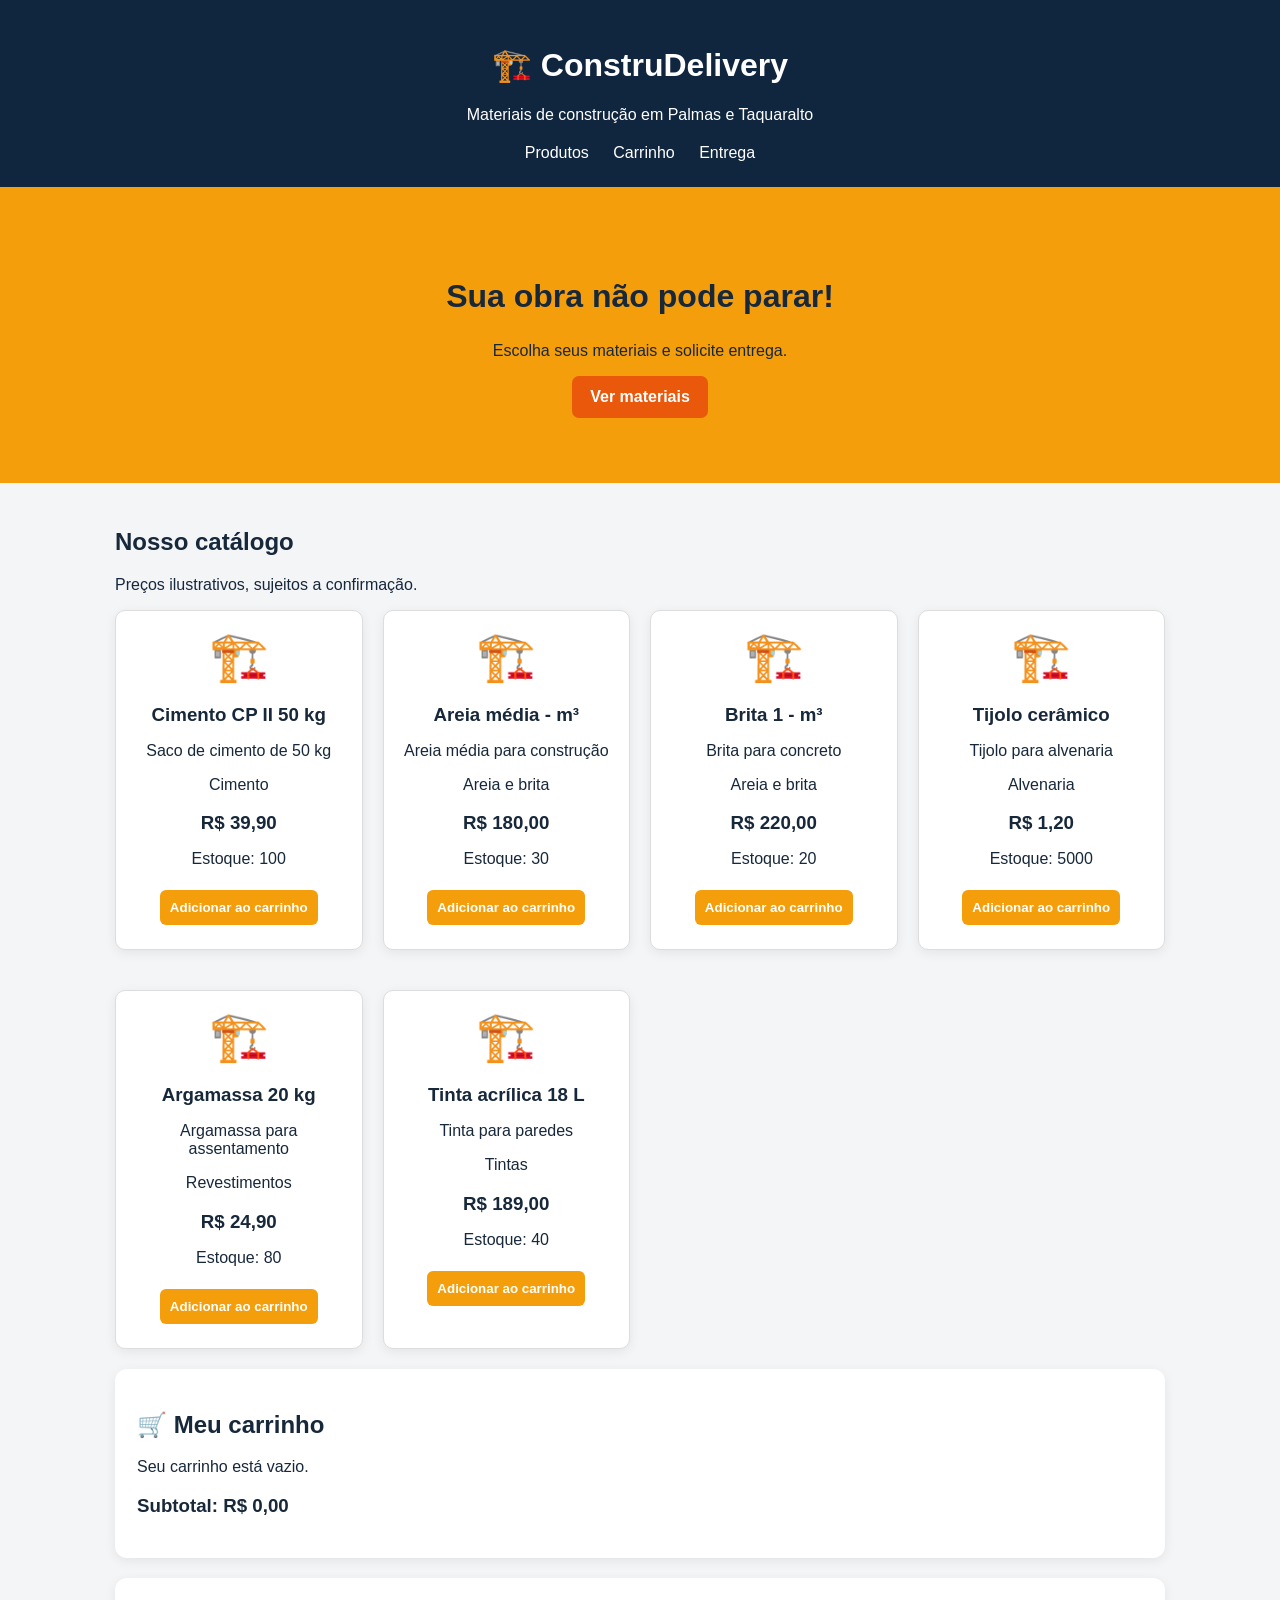
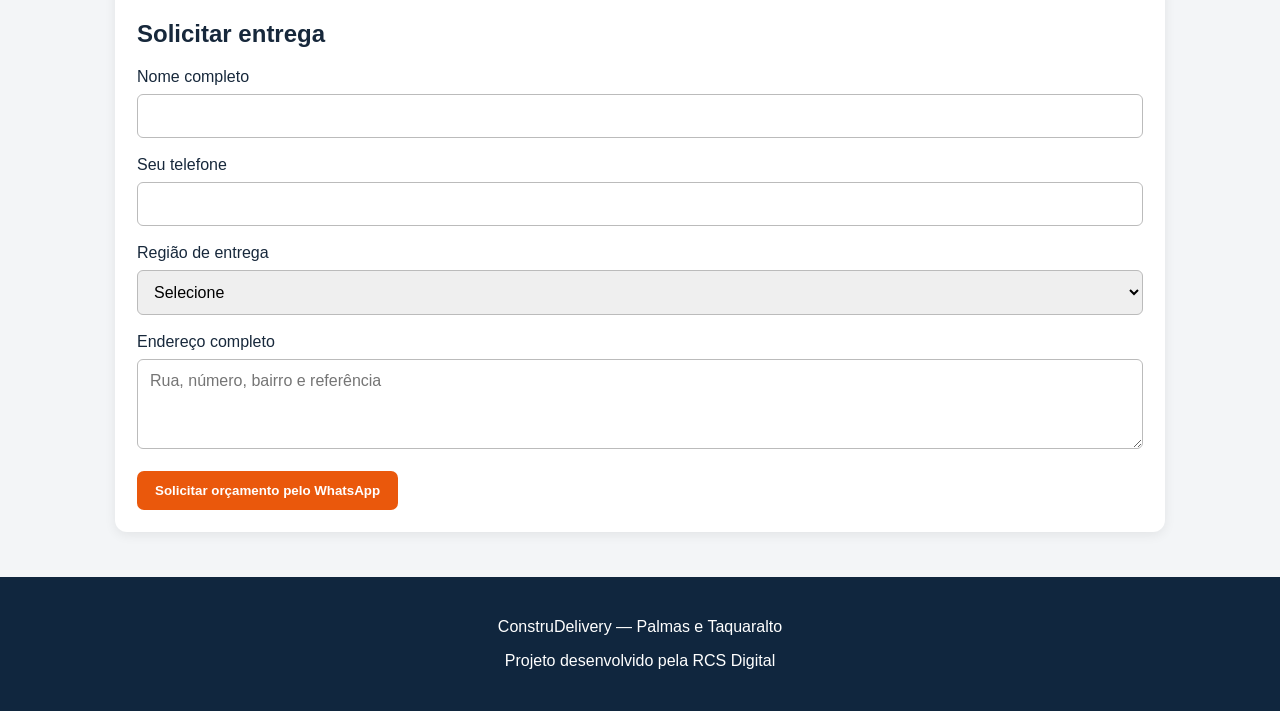
==== index.html @ 4298eec6 "Add files via upload" ====
<!DOCTYPE html>
<html lang="pt-BR">
<head>
  <meta charset="UTF-8">
  <meta name="viewport" content="width=device-width, initial-scale=1">
  <title>ConstruDelivery | Palmas e Taquaralto</title>
  <link rel="stylesheet" href="style.css">
  <script src="script.js" defer></script>
</head>
<body>
  <header>
    <h1>🏗️ ConstruDelivery</h1>
    <p>Materiais de construção em Palmas e Taquaralto</p>
    <nav>
      <a href="#produtos">Produtos</a>
      <a href="#carrinho">Carrinho</a>
      <a href="#entrega">Entrega</a>
    </nav>
  </header>

  <section class="hero">
    <h2>Sua obra não pode parar!</h2>
    <p>Escolha seus materiais e solicite entrega.</p>
    <a class="botao" href="#produtos">Ver materiais</a>
  </section>

  <main>
    <section id="produtos">
      <h2>Nosso catálogo</h2>
      <p>Preços ilustrativos, sujeitos a confirmação.</p>
      <div id="lista-produtos" class="grade"></div>
    </section>

    <section id="carrinho" class="painel">
      <h2>🛒 Meu carrinho</h2>
      <div id="itens-carrinho"></div>
      <h3 id="total">Subtotal: R$ 0,00</h3>
    </section>

    <section id="entrega" class="painel">
      <h2>Solicitar entrega</h2>
      <form id="form-pedido">
        <label for="nome">Nome completo</label>
        <input id="nome" required maxlength="100">

        <label for="telefone">Seu telefone</label>
        <input id="telefone" type="tel" required>

        <label for="regiao">Região de entrega</label>
        <select id="regiao" required>
          <option value="">Selecione</option>
          <option value="Palmas">Palmas</option>
          <option value="Taquaralto">Taquaralto</option>
        </select>

        <label for="endereco">Endereço completo</label>
        <textarea id="endereco" required
          placeholder="Rua, número, bairro e referência"></textarea>

        <button type="submit" class="botao">
          Solicitar orçamento pelo WhatsApp
        </button>
      </form>
    </section>
  </main>

  <footer>
    <p>ConstruDelivery — Palmas e Taquaralto</p>
    <p>Projeto desenvolvido pela RCS Digital</p>
  </footer>
</body>
</html>
---- style.css ----
* {
  box-sizing: border-box;
}

body {
  margin: 0;
  font-family: Arial, sans-serif;
  background: #f3f5f7;
  color: #17283b;
}

header {
  background: #10263e;
  color: white;
  padding: 25px;
  text-align: center;
}

nav {
  margin-top: 20px;
}

nav a {
  color: white;
  margin: 10px;
  text-decoration: none;
}

.hero {
  background: #f59e0b;
  text-align: center;
  padding: 65px 20px;
}

.hero h2 {
  font-size: 32px;
}

main {
  max-width: 1100px;
  margin: auto;
  padding: 25px;
}

.grade {
  display: grid;
  grid-template-columns: repeat(auto-fit, minmax(220px, 1fr));
  gap: 20px;
}

.produto, .painel {
  background: white;
  padding: 22px;
  border-radius: 12px;
  margin-bottom: 20px;
  box-shadow: 0 3px 12px #00000012;
}

.produto h3 {
  margin-bottom: 8px;
}

.produto .emoji {
  font-size: 48px;
}

.botao, button {
  display: inline-block;
  background: #ea580c;
  color: white;
  padding: 12px 18px;
  border: none;
  border-radius: 7px;
  cursor: pointer;
  text-decoration: none;
  font-weight: bold;
}

button:hover, .botao:hover {
  background: #c2410c;
}

input, select, textarea {
  width: 100%;
  padding: 12px;
  margin: 8px 0 18px;
  border: 1px solid #bbb;
  border-radius: 6px;
  font: inherit;
}

textarea {
  min-height: 90px;
}

.item-carrinho {
  display: flex;
  justify-content: space-between;
  align-items: center;
  gap: 12px;
  padding: 12px 0;
  border-bottom: 1px solid #ddd;
}

.item-carrinho button {
  padding: 7px 11px;
}

footer {
  text-align: center;
  background: #10263e;
  color: white;
  padding: 25px;
}

@media (max-width: 600px) {
  .hero h2 {
    font-size: 25px;
  }

  main {
    padding: 15px;
  }

  .item-carrinho {
    flex-wrap: wrap;
  }
}

/* CATÁLOGO E PAINEL ADMINISTRATIVO */

.grade {
  display: grid;
  grid-template-columns:
    repeat(auto-fit, minmax(220px, 1fr));
  gap: 20px;
}

.produto {
  background: #ffffff;
  padding: 18px;
  border: 1px solid #dddddd;
  border-radius: 10px;
  text-align: center;
}

.foto-produto {
  width: 100%;
  height: 180px;
  object-fit: contain;
  border-radius: 8px;
  background: #f3f4f6;
}

.produto button {
  margin: 6px;
  padding: 10px;
  border: none;
  border-radius: 6px;
  background: #f59e0b;
  cursor: pointer;
}

.produto button:disabled {
  background: #cccccc;
  cursor: not-allowed;
}

#form-produto {
  display: flex;
  flex-direction: column;
  gap: 12px;
  max-width: 600px;
}

#form-produto input,
#form-produto select {
  padding: 12px;
  border: 1px solid #cccccc;
  border-radius: 6px;
}

#preview-imagem {
  max-height: 180px;
  object-fit: contain;
}
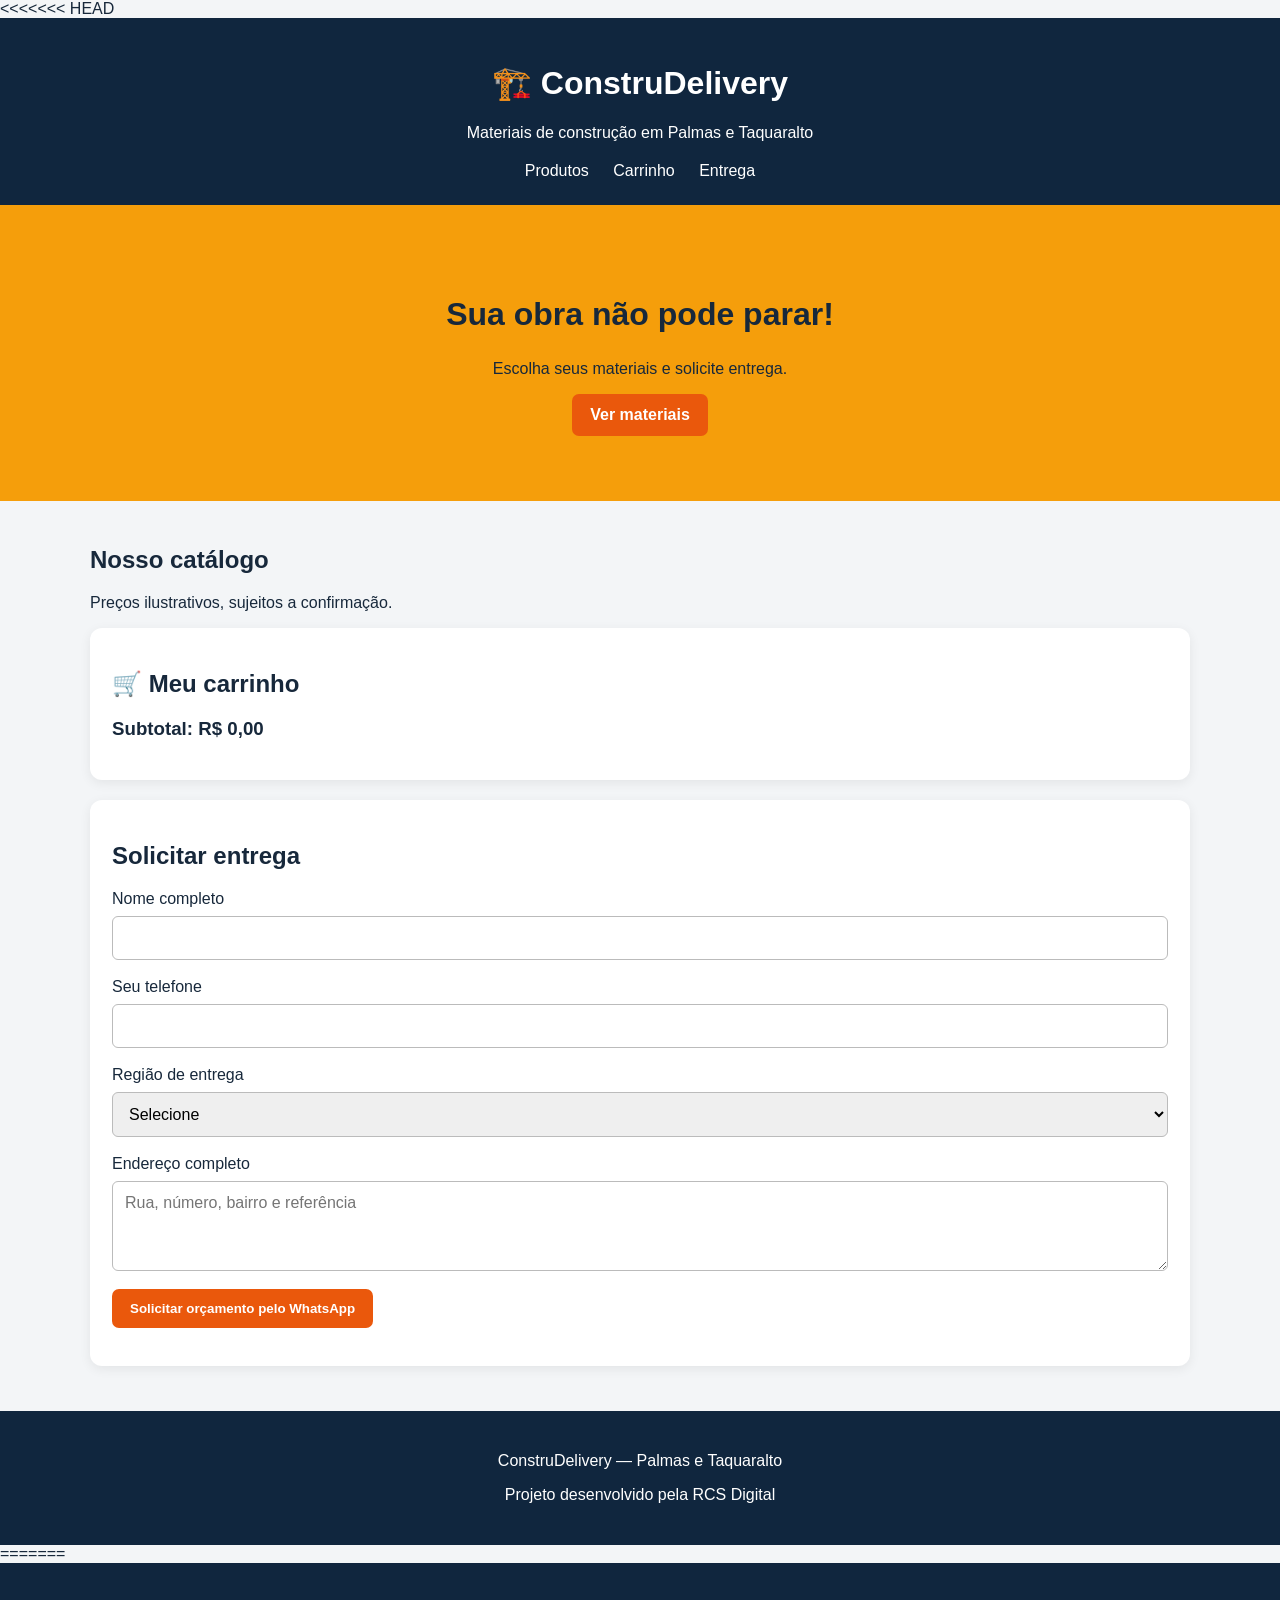
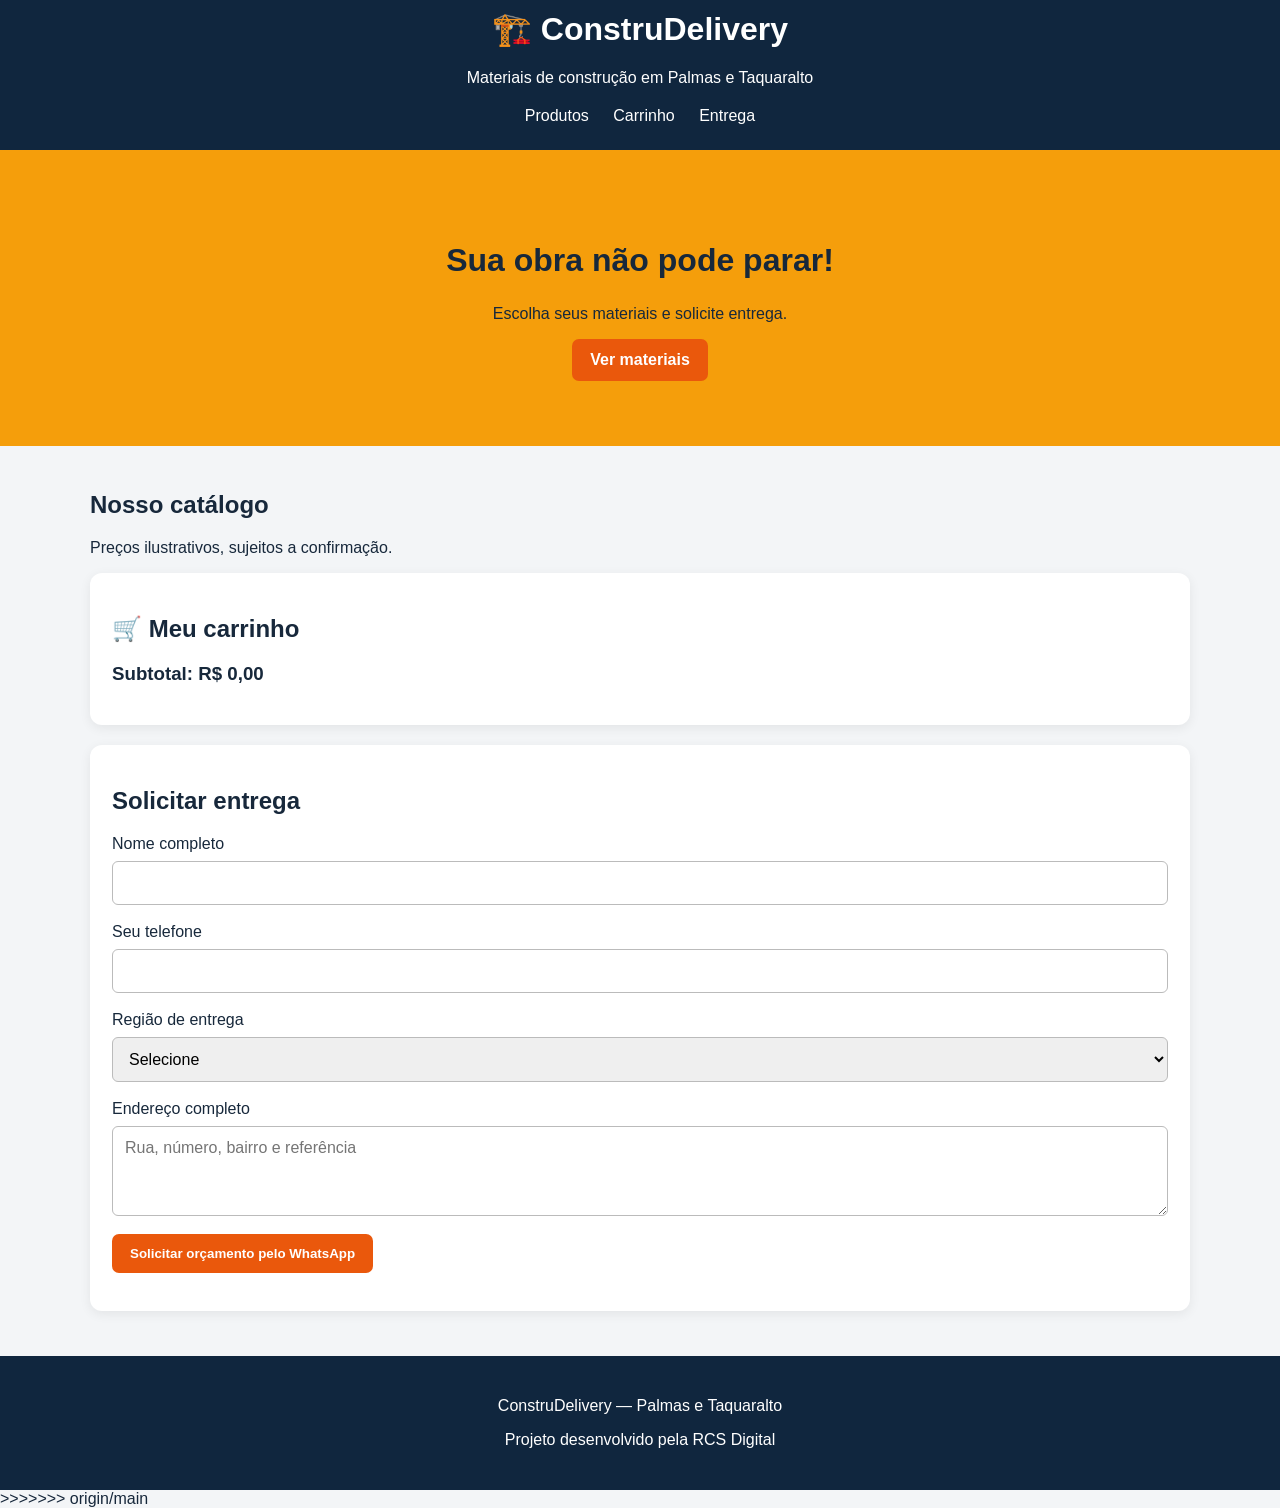
==== commit 7601b921: "Merge remote-trracking branch 'origin/main'" ====
--- a/index.html
+++ b/index.html
@@ -1,73 +1,149 @@
-
-<!DOCTYPE html>
-<html lang="pt-BR">
-<head>
-  <meta charset="UTF-8">
-  <meta name="viewport" content="width=device-width, initial-scale=1">
-  <title>ConstruDelivery | Palmas e Taquaralto</title>
-  <link rel="stylesheet" href="style.css">
-  <script src="script.js" defer></script>
-</head>
-<body>
-  <header>
-    <h1>🏗️ ConstruDelivery</h1>
-    <p>Materiais de construção em Palmas e Taquaralto</p>
-    <nav>
-      <a href="#produtos">Produtos</a>
-      <a href="#carrinho">Carrinho</a>
-      <a href="#entrega">Entrega</a>
-    </nav>
-  </header>
-
-  <section class="hero">
-    <h2>Sua obra não pode parar!</h2>
-    <p>Escolha seus materiais e solicite entrega.</p>
-    <a class="botao" href="#produtos">Ver materiais</a>
-  </section>
-
-  <main>
-    <section id="produtos">
-      <h2>Nosso catálogo</h2>
-      <p>Preços ilustrativos, sujeitos a confirmação.</p>
-      <div id="lista-produtos" class="grade"></div>
-    </section>
-
-    <section id="carrinho" class="painel">
-      <h2>🛒 Meu carrinho</h2>
-      <div id="itens-carrinho"></div>
-      <h3 id="total">Subtotal: R$ 0,00</h3>
-    </section>
-
-    <section id="entrega" class="painel">
-      <h2>Solicitar entrega</h2>
-      <form id="form-pedido">
-        <label for="nome">Nome completo</label>
-        <input id="nome" required maxlength="100">
-
-        <label for="telefone">Seu telefone</label>
-        <input id="telefone" type="tel" required>
-
-        <label for="regiao">Região de entrega</label>
-        <select id="regiao" required>
-          <option value="">Selecione</option>
-          <option value="Palmas">Palmas</option>
-          <option value="Taquaralto">Taquaralto</option>
-        </select>
-
-        <label for="endereco">Endereço completo</label>
-        <textarea id="endereco" required
-          placeholder="Rua, número, bairro e referência"></textarea>
-
-        <button type="submit" class="botao">
-          Solicitar orçamento pelo WhatsApp
-        </button>
-      </form>
-    </section>
-  </main>
-
-  <footer>
-    <p>ConstruDelivery — Palmas e Taquaralto</p>
-    <p>Projeto desenvolvido pela RCS Digital</p>
-  </footer>
-</body>
-</html>
+<<<<<<< HEAD
+
+<!DOCTYPE html>
+<html lang="pt-BR">
+<head>
+  <meta charset="UTF-8">
+  <meta name="viewport" content="width=device-width, initial-scale=1">
+  <title>ConstruDelivery | Palmas e Taquaralto</title>
+  <link rel="stylesheet" href="style.css">
+  <script src="script.js" defer></script>
+</head>
+<body>
+  <header>
+    <h1>🏗️ ConstruDelivery</h1>
+    <p>Materiais de construção em Palmas e Taquaralto</p>
+    <nav>
+      <a href="#produtos">Produtos</a>
+      <a href="#carrinho">Carrinho</a>
+      <a href="#entrega">Entrega</a>
+    </nav>
+  </header>
+
+  <section class="hero">
+    <h2>Sua obra não pode parar!</h2>
+    <p>Escolha seus materiais e solicite entrega.</p>
+    <a class="botao" href="#produtos">Ver materiais</a>
+  </section>
+
+  <main>
+    <section id="produtos">
+      <h2>Nosso catálogo</h2>
+      <p>Preços ilustrativos, sujeitos a confirmação.</p>
+      <div id="lista-produtos" class="grade"></div>
+    </section>
+
+    <section id="carrinho" class="painel">
+      <h2>🛒 Meu carrinho</h2>
+      <div id="itens-carrinho"></div>
+      <h3 id="total">Subtotal: R$ 0,00</h3>
+    </section>
+
+    <section id="entrega" class="painel">
+      <h2>Solicitar entrega</h2>
+      <form id="form-pedido">
+        <label for="nome">Nome completo</label>
+        <input id="nome" required maxlength="100">
+
+        <label for="telefone">Seu telefone</label>
+        <input id="telefone" type="tel" required>
+
+        <label for="regiao">Região de entrega</label>
+        <select id="regiao" required>
+          <option value="">Selecione</option>
+          <option value="Palmas">Palmas</option>
+          <option value="Taquaralto">Taquaralto</option>
+        </select>
+
+        <label for="endereco">Endereço completo</label>
+        <textarea id="endereco" required
+          placeholder="Rua, número, bairro e referência"></textarea>
+
+        <button type="submit" class="botao">
+          Solicitar orçamento pelo WhatsApp
+        </button>
+      </form>
+    </section>
+  </main>
+
+  <footer>
+    <p>ConstruDelivery — Palmas e Taquaralto</p>
+    <p>Projeto desenvolvido pela RCS Digital</p>
+  </footer>
+</body>
+</html>
+=======
+
+<!DOCTYPE html>
+<html lang="pt-BR">
+<head>
+  <meta charset="UTF-8">
+  <meta name="viewport" content="width=device-width, initial-scale=1">
+  <title>ConstruDelivery | Palmas e Taquaralto</title>
+  <link rel="stylesheet" href="style.css">
+  <script src="script.js" defer></script>
+</head>
+<body>
+  <header>
+    <h1>🏗️ ConstruDelivery</h1>
+    <p>Materiais de construção em Palmas e Taquaralto</p>
+    <nav>
+      <a href="#produtos">Produtos</a>
+      <a href="#carrinho">Carrinho</a>
+      <a href="#entrega">Entrega</a>
+    </nav>
+  </header>
+
+  <section class="hero">
+    <h2>Sua obra não pode parar!</h2>
+    <p>Escolha seus materiais e solicite entrega.</p>
+    <a class="botao" href="#produtos">Ver materiais</a>
+  </section>
+
+  <main>
+    <section id="produtos">
+      <h2>Nosso catálogo</h2>
+      <p>Preços ilustrativos, sujeitos a confirmação.</p>
+      <div id="lista-produtos" class="grade"></div>
+    </section>
+
+    <section id="carrinho" class="painel">
+      <h2>🛒 Meu carrinho</h2>
+      <div id="itens-carrinho"></div>
+      <h3 id="total">Subtotal: R$ 0,00</h3>
+    </section>
+
+    <section id="entrega" class="painel">
+      <h2>Solicitar entrega</h2>
+      <form id="form-pedido">
+        <label for="nome">Nome completo</label>
+        <input id="nome" required maxlength="100">
+
+        <label for="telefone">Seu telefone</label>
+        <input id="telefone" type="tel" required>
+
+        <label for="regiao">Região de entrega</label>
+        <select id="regiao" required>
+          <option value="">Selecione</option>
+          <option value="Palmas">Palmas</option>
+          <option value="Taquaralto">Taquaralto</option>
+        </select>
+
+        <label for="endereco">Endereço completo</label>
+        <textarea id="endereco" required
+          placeholder="Rua, número, bairro e referência"></textarea>
+
+        <button type="submit" class="botao">
+          Solicitar orçamento pelo WhatsApp
+        </button>
+      </form>
+    </section>
+  </main>
+
+  <footer>
+    <p>ConstruDelivery — Palmas e Taquaralto</p>
+    <p>Projeto desenvolvido pela RCS Digital</p>
+  </footer>
+</body>
+</html>
+>>>>>>> origin/main
--- a/style.css
+++ b/style.css
@@ -1,187 +1,377 @@
-
-* {
-  box-sizing: border-box;
-}
-
-body {
-  margin: 0;
-  font-family: Arial, sans-serif;
-  background: #f3f5f7;
-  color: #17283b;
-}
-
-header {
-  background: #10263e;
-  color: white;
-  padding: 25px;
-  text-align: center;
-}
-
-nav {
-  margin-top: 20px;
-}
-
-nav a {
-  color: white;
-  margin: 10px;
-  text-decoration: none;
-}
-
-.hero {
-  background: #f59e0b;
-  text-align: center;
-  padding: 65px 20px;
-}
-
-.hero h2 {
-  font-size: 32px;
-}
-
-main {
-  max-width: 1100px;
-  margin: auto;
-  padding: 25px;
-}
-
-.grade {
-  display: grid;
-  grid-template-columns: repeat(auto-fit, minmax(220px, 1fr));
-  gap: 20px;
-}
-
-.produto, .painel {
-  background: white;
-  padding: 22px;
-  border-radius: 12px;
-  margin-bottom: 20px;
-  box-shadow: 0 3px 12px #00000012;
-}
-
-.produto h3 {
-  margin-bottom: 8px;
-}
-
-.produto .emoji {
-  font-size: 48px;
-}
-
-.botao, button {
-  display: inline-block;
-  background: #ea580c;
-  color: white;
-  padding: 12px 18px;
-  border: none;
-  border-radius: 7px;
-  cursor: pointer;
-  text-decoration: none;
-  font-weight: bold;
-}
-
-button:hover, .botao:hover {
-  background: #c2410c;
-}
-
-input, select, textarea {
-  width: 100%;
-  padding: 12px;
-  margin: 8px 0 18px;
-  border: 1px solid #bbb;
-  border-radius: 6px;
-  font: inherit;
-}
-
-textarea {
-  min-height: 90px;
-}
-
-.item-carrinho {
-  display: flex;
-  justify-content: space-between;
-  align-items: center;
-  gap: 12px;
-  padding: 12px 0;
-  border-bottom: 1px solid #ddd;
-}
-
-.item-carrinho button {
-  padding: 7px 11px;
-}
-
-footer {
-  text-align: center;
-  background: #10263e;
-  color: white;
-  padding: 25px;
-}
-
-@media (max-width: 600px) {
-  .hero h2 {
-    font-size: 25px;
-  }
-
-  main {
-    padding: 15px;
-  }
-
-  .item-carrinho {
-    flex-wrap: wrap;
-  }
-}
-
-/* CATÁLOGO E PAINEL ADMINISTRATIVO */
-
-.grade {
-  display: grid;
-  grid-template-columns:
-    repeat(auto-fit, minmax(220px, 1fr));
-  gap: 20px;
-}
-
-.produto {
-  background: #ffffff;
-  padding: 18px;
-  border: 1px solid #dddddd;
-  border-radius: 10px;
-  text-align: center;
-}
-
-.foto-produto {
-  width: 100%;
-  height: 180px;
-  object-fit: contain;
-  border-radius: 8px;
-  background: #f3f4f6;
-}
-
-.produto button {
-  margin: 6px;
-  padding: 10px;
-  border: none;
-  border-radius: 6px;
-  background: #f59e0b;
-  cursor: pointer;
-}
-
-.produto button:disabled {
-  background: #cccccc;
-  cursor: not-allowed;
-}
-
-#form-produto {
-  display: flex;
-  flex-direction: column;
-  gap: 12px;
-  max-width: 600px;
-}
-
-#form-produto input,
-#form-produto select {
-  padding: 12px;
-  border: 1px solid #cccccc;
-  border-radius: 6px;
-}
-
-#preview-imagem {
-  max-height: 180px;
-  object-fit: contain;
-}
+<<<<<<< HEAD
+
+* {
+  box-sizing: border-box;
+}
+
+body {
+  margin: 0;
+  font-family: Arial, sans-serif;
+  background: #f3f5f7;
+  color: #17283b;
+}
+
+header {
+  background: #10263e;
+  color: white;
+  padding: 25px;
+  text-align: center;
+}
+
+nav {
+  margin-top: 20px;
+}
+
+nav a {
+  color: white;
+  margin: 10px;
+  text-decoration: none;
+}
+
+.hero {
+  background: #f59e0b;
+  text-align: center;
+  padding: 65px 20px;
+}
+
+.hero h2 {
+  font-size: 32px;
+}
+
+main {
+  max-width: 1100px;
+  margin: auto;
+  padding: 25px;
+}
+
+.grade {
+  display: grid;
+  grid-template-columns: repeat(auto-fit, minmax(220px, 1fr));
+  gap: 20px;
+}
+
+.produto, .painel {
+  background: white;
+  padding: 22px;
+  border-radius: 12px;
+  margin-bottom: 20px;
+  box-shadow: 0 3px 12px #00000012;
+}
+
+.produto h3 {
+  margin-bottom: 8px;
+}
+
+.produto .emoji {
+  font-size: 48px;
+}
+
+.botao, button {
+  display: inline-block;
+  background: #ea580c;
+  color: white;
+  padding: 12px 18px;
+  border: none;
+  border-radius: 7px;
+  cursor: pointer;
+  text-decoration: none;
+  font-weight: bold;
+}
+
+button:hover, .botao:hover {
+  background: #c2410c;
+}
+
+input, select, textarea {
+  width: 100%;
+  padding: 12px;
+  margin: 8px 0 18px;
+  border: 1px solid #bbb;
+  border-radius: 6px;
+  font: inherit;
+}
+
+textarea {
+  min-height: 90px;
+}
+
+.item-carrinho {
+  display: flex;
+  justify-content: space-between;
+  align-items: center;
+  gap: 12px;
+  padding: 12px 0;
+  border-bottom: 1px solid #ddd;
+}
+
+.item-carrinho button {
+  padding: 7px 11px;
+}
+
+footer {
+  text-align: center;
+  background: #10263e;
+  color: white;
+  padding: 25px;
+}
+
+@media (max-width: 600px) {
+  .hero h2 {
+    font-size: 25px;
+  }
+
+  main {
+    padding: 15px;
+  }
+
+  .item-carrinho {
+    flex-wrap: wrap;
+  }
+}
+
+/* CATÁLOGO E PAINEL ADMINISTRATIVO */
+
+.grade {
+  display: grid;
+  grid-template-columns:
+    repeat(auto-fit, minmax(220px, 1fr));
+  gap: 20px;
+}
+
+.produto {
+  background: #ffffff;
+  padding: 18px;
+  border: 1px solid #dddddd;
+  border-radius: 10px;
+  text-align: center;
+}
+
+.foto-produto {
+  width: 100%;
+  height: 180px;
+  object-fit: contain;
+  border-radius: 8px;
+  background: #f3f4f6;
+}
+
+.produto button {
+  margin: 6px;
+  padding: 10px;
+  border: none;
+  border-radius: 6px;
+  background: #f59e0b;
+  cursor: pointer;
+}
+
+.produto button:disabled {
+  background: #cccccc;
+  cursor: not-allowed;
+}
+
+#form-produto {
+  display: flex;
+  flex-direction: column;
+  gap: 12px;
+  max-width: 600px;
+}
+
+#form-produto input,
+#form-produto select {
+  padding: 12px;
+  border: 1px solid #cccccc;
+  border-radius: 6px;
+}
+
+#preview-imagem {
+  max-height: 180px;
+  object-fit: contain;
+}
+=======
+
+* {
+  box-sizing: border-box;
+}
+
+body {
+  margin: 0;
+  font-family: Arial, sans-serif;
+  background: #f3f5f7;
+  color: #17283b;
+}
+
+header {
+  background: #10263e;
+  color: white;
+  padding: 25px;
+  text-align: center;
+}
+
+nav {
+  margin-top: 20px;
+}
+
+nav a {
+  color: white;
+  margin: 10px;
+  text-decoration: none;
+}
+
+.hero {
+  background: #f59e0b;
+  text-align: center;
+  padding: 65px 20px;
+}
+
+.hero h2 {
+  font-size: 32px;
+}
+
+main {
+  max-width: 1100px;
+  margin: auto;
+  padding: 25px;
+}
+
+.grade {
+  display: grid;
+  grid-template-columns: repeat(auto-fit, minmax(220px, 1fr));
+  gap: 20px;
+}
+
+.produto, .painel {
+  background: white;
+  padding: 22px;
+  border-radius: 12px;
+  margin-bottom: 20px;
+  box-shadow: 0 3px 12px #00000012;
+}
+
+.produto h3 {
+  margin-bottom: 8px;
+}
+
+.produto .emoji {
+  font-size: 48px;
+}
+
+.botao, button {
+  display: inline-block;
+  background: #ea580c;
+  color: white;
+  padding: 12px 18px;
+  border: none;
+  border-radius: 7px;
+  cursor: pointer;
+  text-decoration: none;
+  font-weight: bold;
+}
+
+button:hover, .botao:hover {
+  background: #c2410c;
+}
+
+input, select, textarea {
+  width: 100%;
+  padding: 12px;
+  margin: 8px 0 18px;
+  border: 1px solid #bbb;
+  border-radius: 6px;
+  font: inherit;
+}
+
+textarea {
+  min-height: 90px;
+}
+
+.item-carrinho {
+  display: flex;
+  justify-content: space-between;
+  align-items: center;
+  gap: 12px;
+  padding: 12px 0;
+  border-bottom: 1px solid #ddd;
+}
+
+.item-carrinho button {
+  padding: 7px 11px;
+}
+
+footer {
+  text-align: center;
+  background: #10263e;
+  color: white;
+  padding: 25px;
+}
+
+@media (max-width: 600px) {
+  .hero h2 {
+    font-size: 25px;
+  }
+
+  main {
+    padding: 15px;
+  }
+
+  .item-carrinho {
+    flex-wrap: wrap;
+  }
+}
+
+/* CATÁLOGO E PAINEL ADMINISTRATIVO */
+
+.grade {
+  display: grid;
+  grid-template-columns:
+    repeat(auto-fit, minmax(220px, 1fr));
+  gap: 20px;
+}
+
+.produto {
+  background: #ffffff;
+  padding: 18px;
+  border: 1px solid #dddddd;
+  border-radius: 10px;
+  text-align: center;
+}
+
+.foto-produto {
+  width: 100%;
+  height: 180px;
+  object-fit: contain;
+  border-radius: 8px;
+  background: #f3f4f6;
+}
+
+.produto button {
+  margin: 6px;
+  padding: 10px;
+  border: none;
+  border-radius: 6px;
+  background: #f59e0b;
+  cursor: pointer;
+}
+
+.produto button:disabled {
+  background: #cccccc;
+  cursor: not-allowed;
+}
+
+#form-produto {
+  display: flex;
+  flex-direction: column;
+  gap: 12px;
+  max-width: 600px;
+}
+
+#form-produto input,
+#form-produto select {
+  padding: 12px;
+  border: 1px solid #cccccc;
+  border-radius: 6px;
+}
+
+#preview-imagem {
+  max-height: 180px;
+  object-fit: contain;
+}
+>>>>>>> origin/main
--- a/style.css
+++ b/style.css
@@ -1,187 +1,377 @@
-
-* {
-  box-sizing: border-box;
-}
-
-body {
-  margin: 0;
-  font-family: Arial, sans-serif;
-  background: #f3f5f7;
-  color: #17283b;
-}
-
-header {
-  background: #10263e;
-  color: white;
-  padding: 25px;
-  text-align: center;
-}
-
-nav {
-  margin-top: 20px;
-}
-
-nav a {
-  color: white;
-  margin: 10px;
-  text-decoration: none;
-}
-
-.hero {
-  background: #f59e0b;
-  text-align: center;
-  padding: 65px 20px;
-}
-
-.hero h2 {
-  font-size: 32px;
-}
-
-main {
-  max-width: 1100px;
-  margin: auto;
-  padding: 25px;
-}
-
-.grade {
-  display: grid;
-  grid-template-columns: repeat(auto-fit, minmax(220px, 1fr));
-  gap: 20px;
-}
-
-.produto, .painel {
-  background: white;
-  padding: 22px;
-  border-radius: 12px;
-  margin-bottom: 20px;
-  box-shadow: 0 3px 12px #00000012;
-}
-
-.produto h3 {
-  margin-bottom: 8px;
-}
-
-.produto .emoji {
-  font-size: 48px;
-}
-
-.botao, button {
-  display: inline-block;
-  background: #ea580c;
-  color: white;
-  padding: 12px 18px;
-  border: none;
-  border-radius: 7px;
-  cursor: pointer;
-  text-decoration: none;
-  font-weight: bold;
-}
-
-button:hover, .botao:hover {
-  background: #c2410c;
-}
-
-input, select, textarea {
-  width: 100%;
-  padding: 12px;
-  margin: 8px 0 18px;
-  border: 1px solid #bbb;
-  border-radius: 6px;
-  font: inherit;
-}
-
-textarea {
-  min-height: 90px;
-}
-
-.item-carrinho {
-  display: flex;
-  justify-content: space-between;
-  align-items: center;
-  gap: 12px;
-  padding: 12px 0;
-  border-bottom: 1px solid #ddd;
-}
-
-.item-carrinho button {
-  padding: 7px 11px;
-}
-
-footer {
-  text-align: center;
-  background: #10263e;
-  color: white;
-  padding: 25px;
-}
-
-@media (max-width: 600px) {
-  .hero h2 {
-    font-size: 25px;
-  }
-
-  main {
-    padding: 15px;
-  }
-
-  .item-carrinho {
-    flex-wrap: wrap;
-  }
-}
-
-/* CATÁLOGO E PAINEL ADMINISTRATIVO */
-
-.grade {
-  display: grid;
-  grid-template-columns:
-    repeat(auto-fit, minmax(220px, 1fr));
-  gap: 20px;
-}
-
-.produto {
-  background: #ffffff;
-  padding: 18px;
-  border: 1px solid #dddddd;
-  border-radius: 10px;
-  text-align: center;
-}
-
-.foto-produto {
-  width: 100%;
-  height: 180px;
-  object-fit: contain;
-  border-radius: 8px;
-  background: #f3f4f6;
-}
-
-.produto button {
-  margin: 6px;
-  padding: 10px;
-  border: none;
-  border-radius: 6px;
-  background: #f59e0b;
-  cursor: pointer;
-}
-
-.produto button:disabled {
-  background: #cccccc;
-  cursor: not-allowed;
-}
-
-#form-produto {
-  display: flex;
-  flex-direction: column;
-  gap: 12px;
-  max-width: 600px;
-}
-
-#form-produto input,
-#form-produto select {
-  padding: 12px;
-  border: 1px solid #cccccc;
-  border-radius: 6px;
-}
-
-#preview-imagem {
-  max-height: 180px;
-  object-fit: contain;
-}
+<<<<<<< HEAD
+
+* {
+  box-sizing: border-box;
+}
+
+body {
+  margin: 0;
+  font-family: Arial, sans-serif;
+  background: #f3f5f7;
+  color: #17283b;
+}
+
+header {
+  background: #10263e;
+  color: white;
+  padding: 25px;
+  text-align: center;
+}
+
+nav {
+  margin-top: 20px;
+}
+
+nav a {
+  color: white;
+  margin: 10px;
+  text-decoration: none;
+}
+
+.hero {
+  background: #f59e0b;
+  text-align: center;
+  padding: 65px 20px;
+}
+
+.hero h2 {
+  font-size: 32px;
+}
+
+main {
+  max-width: 1100px;
+  margin: auto;
+  padding: 25px;
+}
+
+.grade {
+  display: grid;
+  grid-template-columns: repeat(auto-fit, minmax(220px, 1fr));
+  gap: 20px;
+}
+
+.produto, .painel {
+  background: white;
+  padding: 22px;
+  border-radius: 12px;
+  margin-bottom: 20px;
+  box-shadow: 0 3px 12px #00000012;
+}
+
+.produto h3 {
+  margin-bottom: 8px;
+}
+
+.produto .emoji {
+  font-size: 48px;
+}
+
+.botao, button {
+  display: inline-block;
+  background: #ea580c;
+  color: white;
+  padding: 12px 18px;
+  border: none;
+  border-radius: 7px;
+  cursor: pointer;
+  text-decoration: none;
+  font-weight: bold;
+}
+
+button:hover, .botao:hover {
+  background: #c2410c;
+}
+
+input, select, textarea {
+  width: 100%;
+  padding: 12px;
+  margin: 8px 0 18px;
+  border: 1px solid #bbb;
+  border-radius: 6px;
+  font: inherit;
+}
+
+textarea {
+  min-height: 90px;
+}
+
+.item-carrinho {
+  display: flex;
+  justify-content: space-between;
+  align-items: center;
+  gap: 12px;
+  padding: 12px 0;
+  border-bottom: 1px solid #ddd;
+}
+
+.item-carrinho button {
+  padding: 7px 11px;
+}
+
+footer {
+  text-align: center;
+  background: #10263e;
+  color: white;
+  padding: 25px;
+}
+
+@media (max-width: 600px) {
+  .hero h2 {
+    font-size: 25px;
+  }
+
+  main {
+    padding: 15px;
+  }
+
+  .item-carrinho {
+    flex-wrap: wrap;
+  }
+}
+
+/* CATÁLOGO E PAINEL ADMINISTRATIVO */
+
+.grade {
+  display: grid;
+  grid-template-columns:
+    repeat(auto-fit, minmax(220px, 1fr));
+  gap: 20px;
+}
+
+.produto {
+  background: #ffffff;
+  padding: 18px;
+  border: 1px solid #dddddd;
+  border-radius: 10px;
+  text-align: center;
+}
+
+.foto-produto {
+  width: 100%;
+  height: 180px;
+  object-fit: contain;
+  border-radius: 8px;
+  background: #f3f4f6;
+}
+
+.produto button {
+  margin: 6px;
+  padding: 10px;
+  border: none;
+  border-radius: 6px;
+  background: #f59e0b;
+  cursor: pointer;
+}
+
+.produto button:disabled {
+  background: #cccccc;
+  cursor: not-allowed;
+}
+
+#form-produto {
+  display: flex;
+  flex-direction: column;
+  gap: 12px;
+  max-width: 600px;
+}
+
+#form-produto input,
+#form-produto select {
+  padding: 12px;
+  border: 1px solid #cccccc;
+  border-radius: 6px;
+}
+
+#preview-imagem {
+  max-height: 180px;
+  object-fit: contain;
+}
+=======
+
+* {
+  box-sizing: border-box;
+}
+
+body {
+  margin: 0;
+  font-family: Arial, sans-serif;
+  background: #f3f5f7;
+  color: #17283b;
+}
+
+header {
+  background: #10263e;
+  color: white;
+  padding: 25px;
+  text-align: center;
+}
+
+nav {
+  margin-top: 20px;
+}
+
+nav a {
+  color: white;
+  margin: 10px;
+  text-decoration: none;
+}
+
+.hero {
+  background: #f59e0b;
+  text-align: center;
+  padding: 65px 20px;
+}
+
+.hero h2 {
+  font-size: 32px;
+}
+
+main {
+  max-width: 1100px;
+  margin: auto;
+  padding: 25px;
+}
+
+.grade {
+  display: grid;
+  grid-template-columns: repeat(auto-fit, minmax(220px, 1fr));
+  gap: 20px;
+}
+
+.produto, .painel {
+  background: white;
+  padding: 22px;
+  border-radius: 12px;
+  margin-bottom: 20px;
+  box-shadow: 0 3px 12px #00000012;
+}
+
+.produto h3 {
+  margin-bottom: 8px;
+}
+
+.produto .emoji {
+  font-size: 48px;
+}
+
+.botao, button {
+  display: inline-block;
+  background: #ea580c;
+  color: white;
+  padding: 12px 18px;
+  border: none;
+  border-radius: 7px;
+  cursor: pointer;
+  text-decoration: none;
+  font-weight: bold;
+}
+
+button:hover, .botao:hover {
+  background: #c2410c;
+}
+
+input, select, textarea {
+  width: 100%;
+  padding: 12px;
+  margin: 8px 0 18px;
+  border: 1px solid #bbb;
+  border-radius: 6px;
+  font: inherit;
+}
+
+textarea {
+  min-height: 90px;
+}
+
+.item-carrinho {
+  display: flex;
+  justify-content: space-between;
+  align-items: center;
+  gap: 12px;
+  padding: 12px 0;
+  border-bottom: 1px solid #ddd;
+}
+
+.item-carrinho button {
+  padding: 7px 11px;
+}
+
+footer {
+  text-align: center;
+  background: #10263e;
+  color: white;
+  padding: 25px;
+}
+
+@media (max-width: 600px) {
+  .hero h2 {
+    font-size: 25px;
+  }
+
+  main {
+    padding: 15px;
+  }
+
+  .item-carrinho {
+    flex-wrap: wrap;
+  }
+}
+
+/* CATÁLOGO E PAINEL ADMINISTRATIVO */
+
+.grade {
+  display: grid;
+  grid-template-columns:
+    repeat(auto-fit, minmax(220px, 1fr));
+  gap: 20px;
+}
+
+.produto {
+  background: #ffffff;
+  padding: 18px;
+  border: 1px solid #dddddd;
+  border-radius: 10px;
+  text-align: center;
+}
+
+.foto-produto {
+  width: 100%;
+  height: 180px;
+  object-fit: contain;
+  border-radius: 8px;
+  background: #f3f4f6;
+}
+
+.produto button {
+  margin: 6px;
+  padding: 10px;
+  border: none;
+  border-radius: 6px;
+  background: #f59e0b;
+  cursor: pointer;
+}
+
+.produto button:disabled {
+  background: #cccccc;
+  cursor: not-allowed;
+}
+
+#form-produto {
+  display: flex;
+  flex-direction: column;
+  gap: 12px;
+  max-width: 600px;
+}
+
+#form-produto input,
+#form-produto select {
+  padding: 12px;
+  border: 1px solid #cccccc;
+  border-radius: 6px;
+}
+
+#preview-imagem {
+  max-height: 180px;
+  object-fit: contain;
+}
+>>>>>>> origin/main
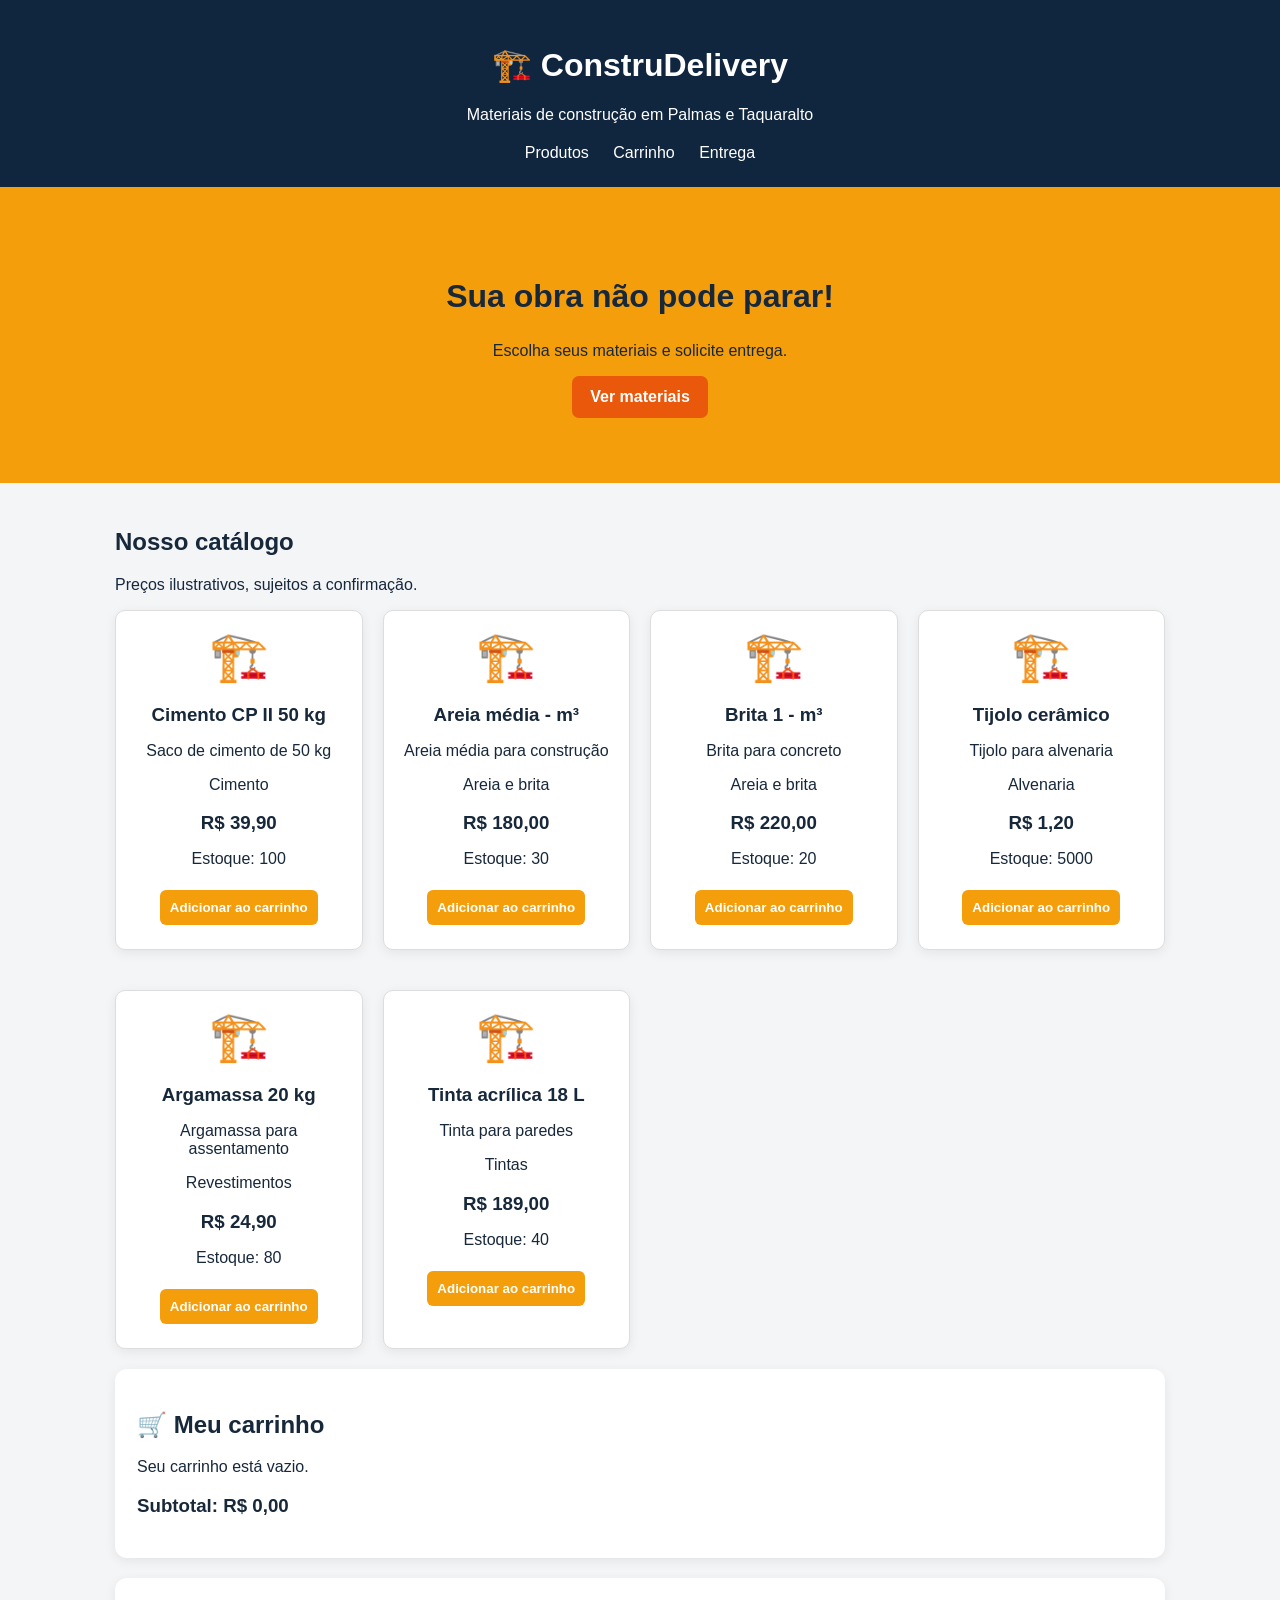
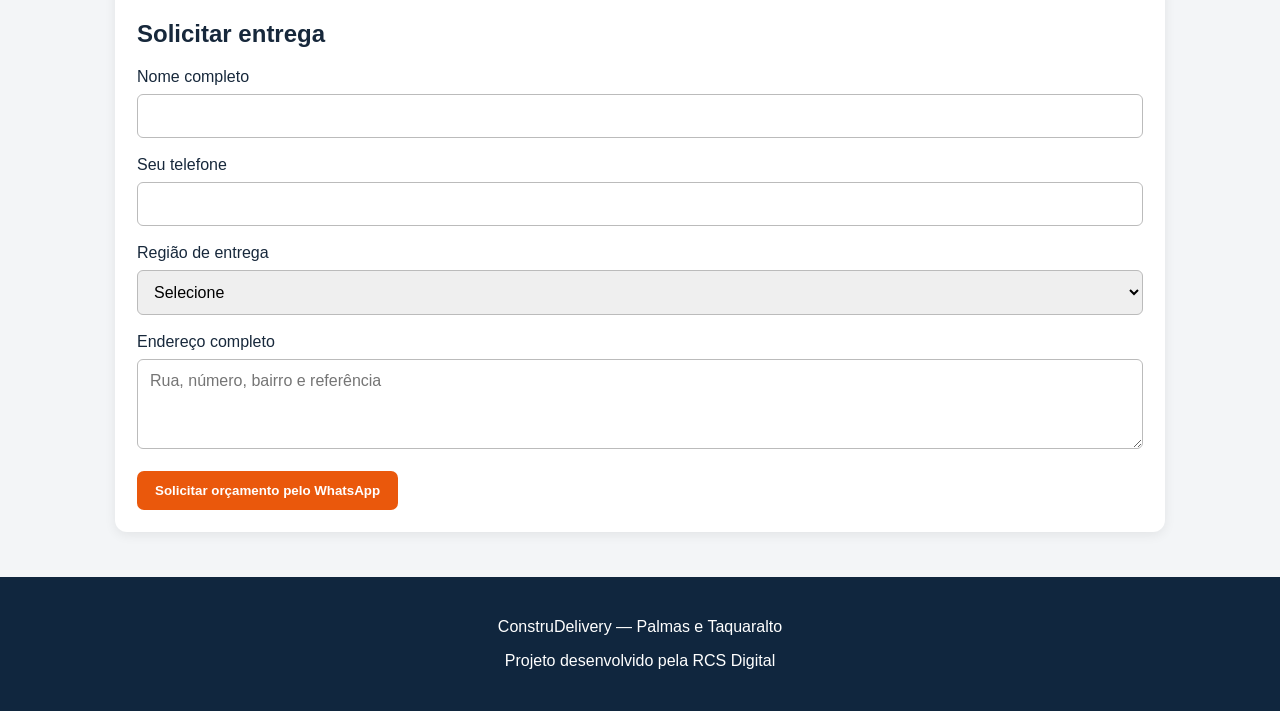
==== commit 052a34c2: "DPA1" ====
--- a/index.html
+++ b/index.html
@@ -1,4 +1,3 @@
-<<<<<<< HEAD
 
 <!DOCTYPE html>
 <html lang="pt-BR">
@@ -72,78 +71,3 @@
   </footer>
 </body>
 </html>
-=======
-
-<!DOCTYPE html>
-<html lang="pt-BR">
-<head>
-  <meta charset="UTF-8">
-  <meta name="viewport" content="width=device-width, initial-scale=1">
-  <title>ConstruDelivery | Palmas e Taquaralto</title>
-  <link rel="stylesheet" href="style.css">
-  <script src="script.js" defer></script>
-</head>
-<body>
-  <header>
-    <h1>🏗️ ConstruDelivery</h1>
-    <p>Materiais de construção em Palmas e Taquaralto</p>
-    <nav>
-      <a href="#produtos">Produtos</a>
-      <a href="#carrinho">Carrinho</a>
-      <a href="#entrega">Entrega</a>
-    </nav>
-  </header>
-
-  <section class="hero">
-    <h2>Sua obra não pode parar!</h2>
-    <p>Escolha seus materiais e solicite entrega.</p>
-    <a class="botao" href="#produtos">Ver materiais</a>
-  </section>
-
-  <main>
-    <section id="produtos">
-      <h2>Nosso catálogo</h2>
-      <p>Preços ilustrativos, sujeitos a confirmação.</p>
-      <div id="lista-produtos" class="grade"></div>
-    </section>
-
-    <section id="carrinho" class="painel">
-      <h2>🛒 Meu carrinho</h2>
-      <div id="itens-carrinho"></div>
-      <h3 id="total">Subtotal: R$ 0,00</h3>
-    </section>
-
-    <section id="entrega" class="painel">
-      <h2>Solicitar entrega</h2>
-      <form id="form-pedido">
-        <label for="nome">Nome completo</label>
-        <input id="nome" required maxlength="100">
-
-        <label for="telefone">Seu telefone</label>
-        <input id="telefone" type="tel" required>
-
-        <label for="regiao">Região de entrega</label>
-        <select id="regiao" required>
-          <option value="">Selecione</option>
-          <option value="Palmas">Palmas</option>
-          <option value="Taquaralto">Taquaralto</option>
-        </select>
-
-        <label for="endereco">Endereço completo</label>
-        <textarea id="endereco" required
-          placeholder="Rua, número, bairro e referência"></textarea>
-
-        <button type="submit" class="botao">
-          Solicitar orçamento pelo WhatsApp
-        </button>
-      </form>
-    </section>
-  </main>
-
-  <footer>
-    <p>ConstruDelivery — Palmas e Taquaralto</p>
-    <p>Projeto desenvolvido pela RCS Digital</p>
-  </footer>
-</body>
-</html>
->>>>>>> origin/main
--- a/style.css
+++ b/style.css
@@ -1,4 +1,9 @@
-<<<<<<< HEAD
+
+/* ==========================================
+   CONSTRUDELIVERY - STYLE.CSS
+   ========================================== */
+
+/* CONFIGURAÇÕES GERAIS */
 
 * {
   box-sizing: border-box;
@@ -11,6 +16,8 @@
   color: #17283b;
 }
 
+/* CABEÇALHO */
+
 header {
   background: #10263e;
   color: white;
@@ -28,6 +35,8 @@
   text-decoration: none;
 }
 
+/* DESTAQUE DA PÁGINA INICIAL */
+
 .hero {
   background: #f59e0b;
   text-align: center;
@@ -37,6 +46,8 @@
 .hero h2 {
   font-size: 32px;
 }
+
+/* CONTEÚDO PRINCIPAL */
 
 main {
   max-width: 1100px;
@@ -44,13 +55,19 @@
   padding: 25px;
 }
 
+/* GRADE DE PRODUTOS */
+
 .grade {
   display: grid;
-  grid-template-columns: repeat(auto-fit, minmax(220px, 1fr));
+  grid-template-columns:
+    repeat(auto-fit, minmax(220px, 1fr));
   gap: 20px;
 }
 
-.produto, .painel {
+/* CARTÕES E PAINÉIS */
+
+.produto,
+.painel {
   background: white;
   padding: 22px;
   border-radius: 12px;
@@ -66,7 +83,10 @@
   font-size: 48px;
 }
 
-.botao, button {
+/* BOTÕES */
+
+.botao,
+button {
   display: inline-block;
   background: #ea580c;
   color: white;
@@ -78,11 +98,16 @@
   font-weight: bold;
 }
 
-button:hover, .botao:hover {
+button:hover,
+.botao:hover {
   background: #c2410c;
 }
 
-input, select, textarea {
+/* FORMULÁRIOS */
+
+input,
+select,
+textarea {
   width: 100%;
   padding: 12px;
   margin: 8px 0 18px;
@@ -94,6 +119,8 @@
 textarea {
   min-height: 90px;
 }
+
+/* CARRINHO DE COMPRAS */
 
 .item-carrinho {
   display: flex;
@@ -108,6 +135,8 @@
   padding: 7px 11px;
 }
 
+/* RODAPÉ */
+
 footer {
   text-align: center;
   background: #10263e;
@@ -115,28 +144,11 @@
   padding: 25px;
 }
 
-@media (max-width: 600px) {
-  .hero h2 {
-    font-size: 25px;
-  }
-
-  main {
-    padding: 15px;
-  }
-
-  .item-carrinho {
-    flex-wrap: wrap;
-  }
-}
-
-/* CATÁLOGO E PAINEL ADMINISTRATIVO */
-
-.grade {
-  display: grid;
-  grid-template-columns:
-    repeat(auto-fit, minmax(220px, 1fr));
-  gap: 20px;
-}
+/* ==========================================
+   CATÁLOGO E PAINEL ADMINISTRATIVO
+   ========================================== */
+
+/* CARTÕES DOS PRODUTOS */
 
 .produto {
   background: #ffffff;
@@ -145,6 +157,8 @@
   border-radius: 10px;
   text-align: center;
 }
+
+/* FOTOGRAFIAS */
 
 .foto-produto {
   width: 100%;
@@ -153,6 +167,8 @@
   border-radius: 8px;
   background: #f3f4f6;
 }
+
+/* BOTÕES DOS PRODUTOS */
 
 .produto button {
   margin: 6px;
@@ -168,6 +184,8 @@
   cursor: not-allowed;
 }
 
+/* CADASTRO ADMINISTRATIVO */
+
 #form-produto {
   display: flex;
   flex-direction: column;
@@ -182,128 +200,19 @@
   border-radius: 6px;
 }
 
+/* PRÉ-VISUALIZAÇÃO DA IMAGEM */
+
 #preview-imagem {
   max-height: 180px;
   object-fit: contain;
 }
-=======
-
-* {
-  box-sizing: border-box;
-}
-
-body {
-  margin: 0;
-  font-family: Arial, sans-serif;
-  background: #f3f5f7;
-  color: #17283b;
-}
-
-header {
-  background: #10263e;
-  color: white;
-  padding: 25px;
-  text-align: center;
-}
-
-nav {
-  margin-top: 20px;
-}
-
-nav a {
-  color: white;
-  margin: 10px;
-  text-decoration: none;
-}
-
-.hero {
-  background: #f59e0b;
-  text-align: center;
-  padding: 65px 20px;
-}
-
-.hero h2 {
-  font-size: 32px;
-}
-
-main {
-  max-width: 1100px;
-  margin: auto;
-  padding: 25px;
-}
-
-.grade {
-  display: grid;
-  grid-template-columns: repeat(auto-fit, minmax(220px, 1fr));
-  gap: 20px;
-}
-
-.produto, .painel {
-  background: white;
-  padding: 22px;
-  border-radius: 12px;
-  margin-bottom: 20px;
-  box-shadow: 0 3px 12px #00000012;
-}
-
-.produto h3 {
-  margin-bottom: 8px;
-}
-
-.produto .emoji {
-  font-size: 48px;
-}
-
-.botao, button {
-  display: inline-block;
-  background: #ea580c;
-  color: white;
-  padding: 12px 18px;
-  border: none;
-  border-radius: 7px;
-  cursor: pointer;
-  text-decoration: none;
-  font-weight: bold;
-}
-
-button:hover, .botao:hover {
-  background: #c2410c;
-}
-
-input, select, textarea {
-  width: 100%;
-  padding: 12px;
-  margin: 8px 0 18px;
-  border: 1px solid #bbb;
-  border-radius: 6px;
-  font: inherit;
-}
-
-textarea {
-  min-height: 90px;
-}
-
-.item-carrinho {
-  display: flex;
-  justify-content: space-between;
-  align-items: center;
-  gap: 12px;
-  padding: 12px 0;
-  border-bottom: 1px solid #ddd;
-}
-
-.item-carrinho button {
-  padding: 7px 11px;
-}
-
-footer {
-  text-align: center;
-  background: #10263e;
-  color: white;
-  padding: 25px;
-}
+
+/* ==========================================
+   RESPONSIVIDADE
+   ========================================== */
 
 @media (max-width: 600px) {
+
   .hero h2 {
     font-size: 25px;
   }
@@ -315,63 +224,5 @@
   .item-carrinho {
     flex-wrap: wrap;
   }
-}
-
-/* CATÁLOGO E PAINEL ADMINISTRATIVO */
-
-.grade {
-  display: grid;
-  grid-template-columns:
-    repeat(auto-fit, minmax(220px, 1fr));
-  gap: 20px;
-}
-
-.produto {
-  background: #ffffff;
-  padding: 18px;
-  border: 1px solid #dddddd;
-  border-radius: 10px;
-  text-align: center;
-}
-
-.foto-produto {
-  width: 100%;
-  height: 180px;
-  object-fit: contain;
-  border-radius: 8px;
-  background: #f3f4f6;
-}
-
-.produto button {
-  margin: 6px;
-  padding: 10px;
-  border: none;
-  border-radius: 6px;
-  background: #f59e0b;
-  cursor: pointer;
-}
-
-.produto button:disabled {
-  background: #cccccc;
-  cursor: not-allowed;
-}
-
-#form-produto {
-  display: flex;
-  flex-direction: column;
-  gap: 12px;
-  max-width: 600px;
-}
-
-#form-produto input,
-#form-produto select {
-  padding: 12px;
-  border: 1px solid #cccccc;
-  border-radius: 6px;
-}
-
-#preview-imagem {
-  max-height: 180px;
-  object-fit: contain;
-}
->>>>>>> origin/main
+
+}
